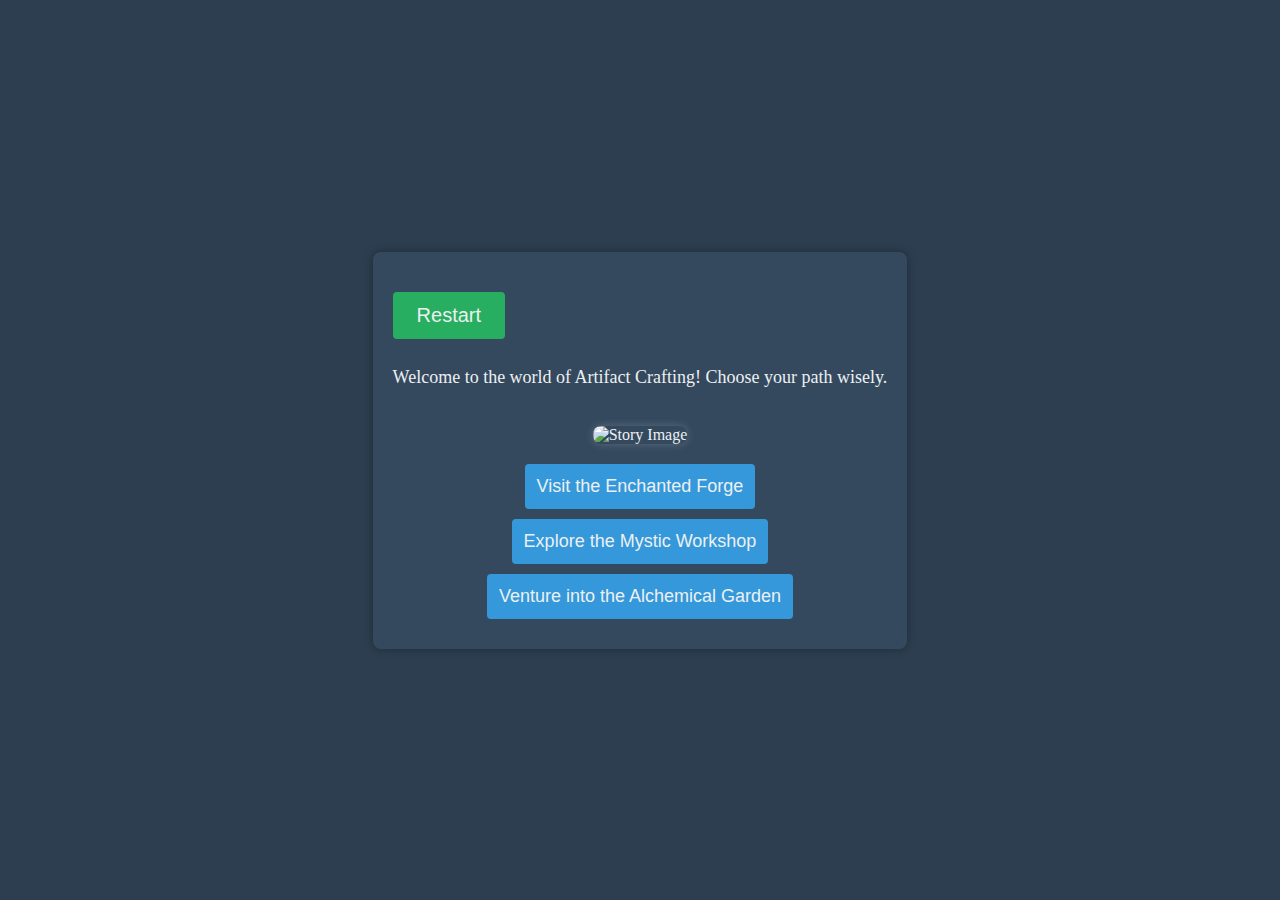
==== src/ganesh/itc505/midterm/index.html @ c0fcd422 "Add files via upload" ====
<!DOCTYPE html>
<html lang="en">
<head>
  <meta charset="UTF-8">
  <meta name="viewport" content="width=device-width, initial-scale=1.0">
  <link rel="stylesheet" href="styles.css">
  <title>Artifact Crafting Adventure</title>
</head>
<body>
  <div id="game-container">
    <button id="start-button" onclick="startGame()">Restart</button>

    <div id="story">
      <p id="story-text">Welcome to the world of Artifact Crafting! Begin your journey.</p>
      <img id="story-image" src="start.jpg" alt="Story Image">
    </div>
    <div id="choices"></div>
  </div>
  <script src="script.js"></script>
</body>
</html>
---- src/ganesh/itc505/midterm/styles.css ----
body {
  font-family: 'Georgia', serif;
  background-color: #2c3e50;
  color: #ecf0f1;
  margin: 0;
  padding: 0;
  display: flex;
  justify-content: center;
  align-items: center;
  height: 100vh;
}

#game-container {
  background-color: #34495e;
  padding: 20px;
  border-radius: 8px;
  box-shadow: 0 0 10px rgba(0, 0, 0, 0.3);
}

#story {
  text-align: center;
}

#story-text {
  color: #ecf0f1;
  font-size: 18px;
}

#story-image {
  max-width: 100%;
  height: auto;
  margin-top: 20px;
  border-radius: 8px;
  box-shadow: 0 0 8px rgba(255, 255, 255, 0.2);
}

#choices {
  display: flex;
  flex-direction: column;
  align-items: center;
  margin-top: 20px;
}

button {
  padding: 12px;
  font-size: 18px;
  cursor: pointer;
  background-color: #3498db;
  color: #ecf0f1;
  border: none;
  border-radius: 4px;
  margin-bottom: 10px;
  transition: background-color 0.3s;
}

button:hover {
  background-color: #2980b9;
}

#start-button {
  margin-top: 20px;
  background-color: #27ae60;
  color: #ecf0f1;
  border: none;
  border-radius: 4px;
  padding: 12px 24px;
  font-size: 20px;
  cursor: pointer;
  transition: background-color 0.3s;
}

#start-button:hover {
  background-color: #219a52;
}
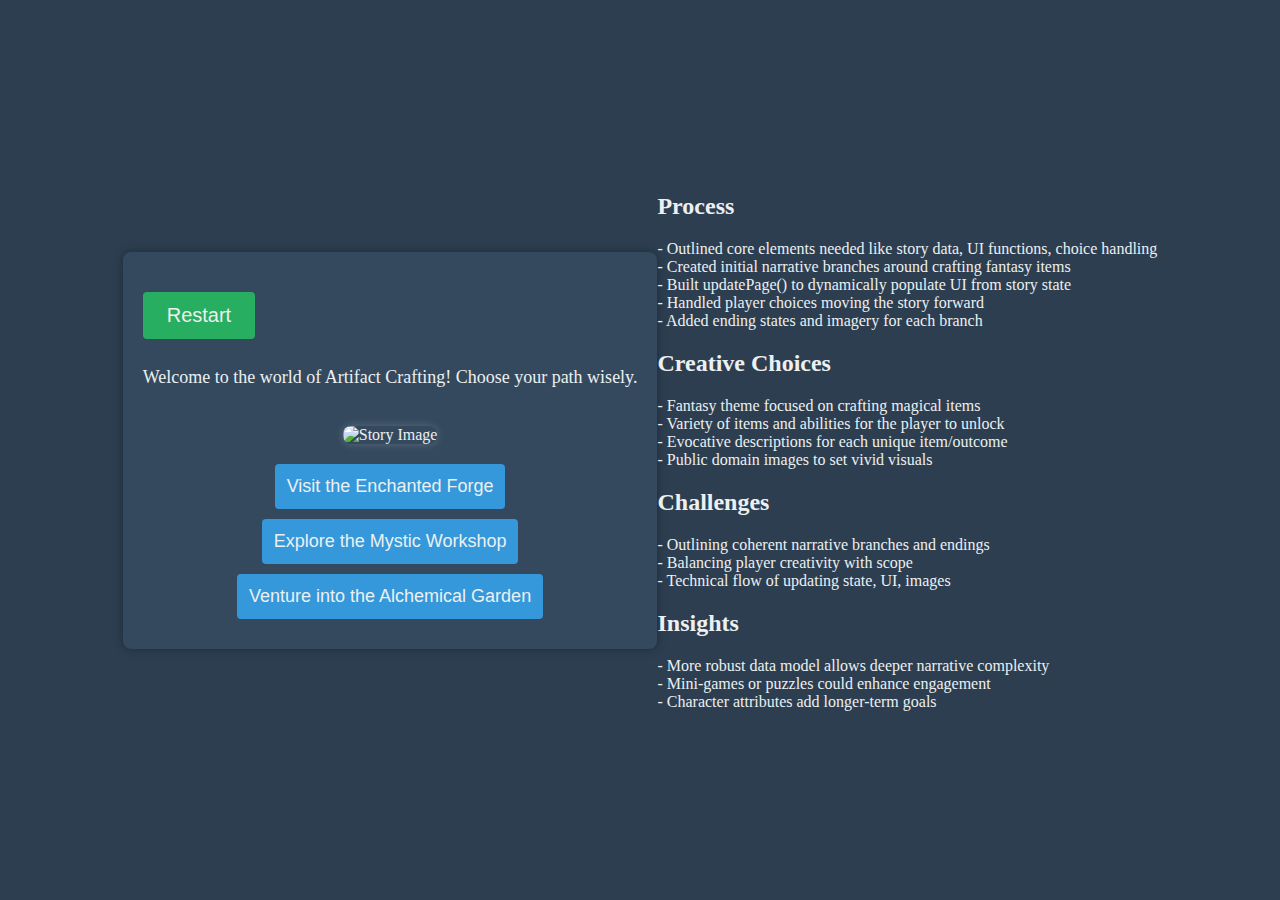
==== commit 3d03971a: "Update index.html" ====
--- a/src/ganesh/itc505/midterm/index.html
+++ b/src/ganesh/itc505/midterm/index.html
@@ -17,5 +17,6 @@
     <div id="choices"></div>
   </div>
   <script src="script.js"></script>
+  <div> <h2>Process</h2> <p> - Outlined core elements needed like story data, UI functions, choice handling<br> - Created initial narrative branches around crafting fantasy items<br> - Built updatePage() to dynamically populate UI from story state<br> - Handled player choices moving the story forward<br> - Added ending states and imagery for each branch </p> <h2>Creative Choices</h2> <p> - Fantasy theme focused on crafting magical items <br> - Variety of items and abilities for the player to unlock<br> - Evocative descriptions for each unique item/outcome<br> - Public domain images to set vivid visuals </p> <h2>Challenges</h2> <p> - Outlining coherent narrative branches and endings<br> - Balancing player creativity with scope<br> - Technical flow of updating state, UI, images </p> <h2>Insights</h2> <p> - More robust data model allows deeper narrative complexity<br> - Mini-games or puzzles could enhance engagement <br> - Character attributes add longer-term goals </p> </div>
 </body>
 </html>
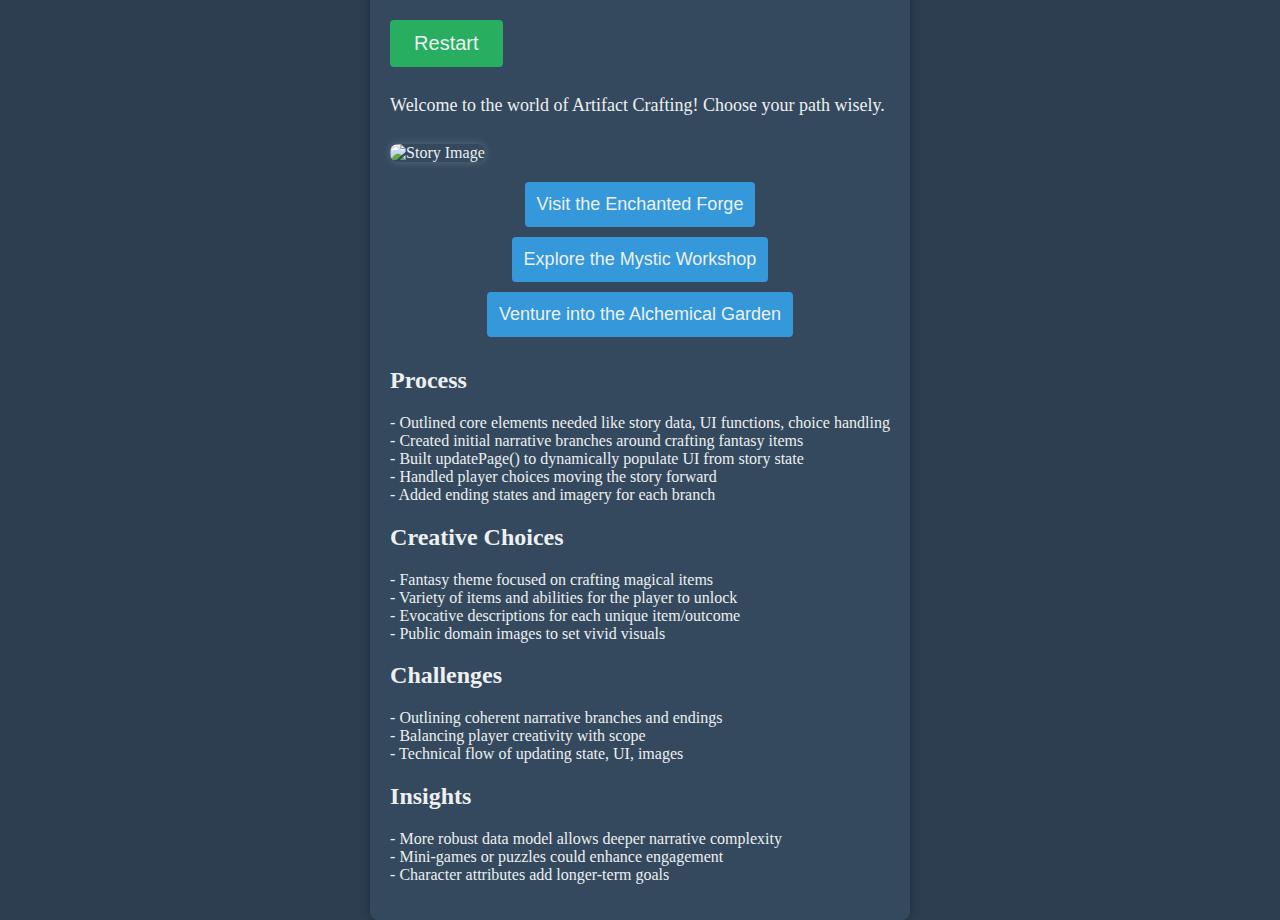
==== commit fbc5e6de: "Update index.html" ====
--- a/src/ganesh/itc505/midterm/index.html
+++ b/src/ganesh/itc505/midterm/index.html
@@ -15,8 +15,50 @@
       <img id="story-image" src="start.jpg" alt="Story Image">
     </div>
     <div id="choices"></div>
+     <div>
+
+      <h2>Process</h2>
+
+      <p>
+      - Outlined core elements needed like story data, UI functions, choice handling<br>
+      - Created initial narrative branches around crafting fantasy items<br>  
+      - Built updatePage() to dynamically populate UI from story state<br>
+      - Handled player choices moving the story forward<br>
+      - Added ending states and imagery for each branch
+      </p>
+
+      <h2>Creative Choices</h2>
+
+      <p>
+      - Fantasy theme focused on crafting magical items <br>
+      - Variety of items and abilities for the player to unlock<br>
+      - Evocative descriptions for each unique item/outcome<br>  
+      - Public domain images to set vivid visuals
+      </p>  
+
+      <h2>Challenges</h2>
+
+      <p>
+      - Outlining coherent narrative branches and endings<br>
+      - Balancing player creativity with scope<br>
+      - Technical flow of updating state, UI, images   
+      </p>
+
+      <h2>Insights</h2>
+
+      <p>
+      - More robust data model allows deeper narrative complexity<br>
+      - Mini-games or puzzles could enhance engagement<br>
+      - Character attributes add longer-term goals  
+      </p>
+
+    </div>
   </div>
+  <footer>
+
+   
+
+  </footer>
   <script src="script.js"></script>
-  <div> <h2>Process</h2> <p> - Outlined core elements needed like story data, UI functions, choice handling<br> - Created initial narrative branches around crafting fantasy items<br> - Built updatePage() to dynamically populate UI from story state<br> - Handled player choices moving the story forward<br> - Added ending states and imagery for each branch </p> <h2>Creative Choices</h2> <p> - Fantasy theme focused on crafting magical items <br> - Variety of items and abilities for the player to unlock<br> - Evocative descriptions for each unique item/outcome<br> - Public domain images to set vivid visuals </p> <h2>Challenges</h2> <p> - Outlining coherent narrative branches and endings<br> - Balancing player creativity with scope<br> - Technical flow of updating state, UI, images </p> <h2>Insights</h2> <p> - More robust data model allows deeper narrative complexity<br> - Mini-games or puzzles could enhance engagement <br> - Character attributes add longer-term goals </p> </div>
 </body>
 </html>
--- a/src/ganesh/itc505/midterm/styles.css
+++ b/src/ganesh/itc505/midterm/styles.css
@@ -11,6 +11,8 @@
 }
 
 #game-container {
+  max-width: 600px;
+  margin: 50px auto;
   background-color: #34495e;
   padding: 20px;
   border-radius: 8px;
@@ -18,7 +20,7 @@
 }
 
 #story {
-  text-align: center;
+  margin-bottom: 20px;
 }
 
 #story-text {
@@ -29,7 +31,7 @@
 #story-image {
   max-width: 100%;
   height: auto;
-  margin-top: 20px;
+  margin-top: 10px;
   border-radius: 8px;
   box-shadow: 0 0 8px rgba(255, 255, 255, 0.2);
 }
@@ -72,3 +74,13 @@
 #start-button:hover {
   background-color: #219a52;
 }
+
+footer {
+  padding: 20px;
+  text-align: center;
+  /* Fixed positioning at the bottom */
+  position: fixed;
+  left: 0;
+  bottom: 0;
+  width: 100%;
+}
